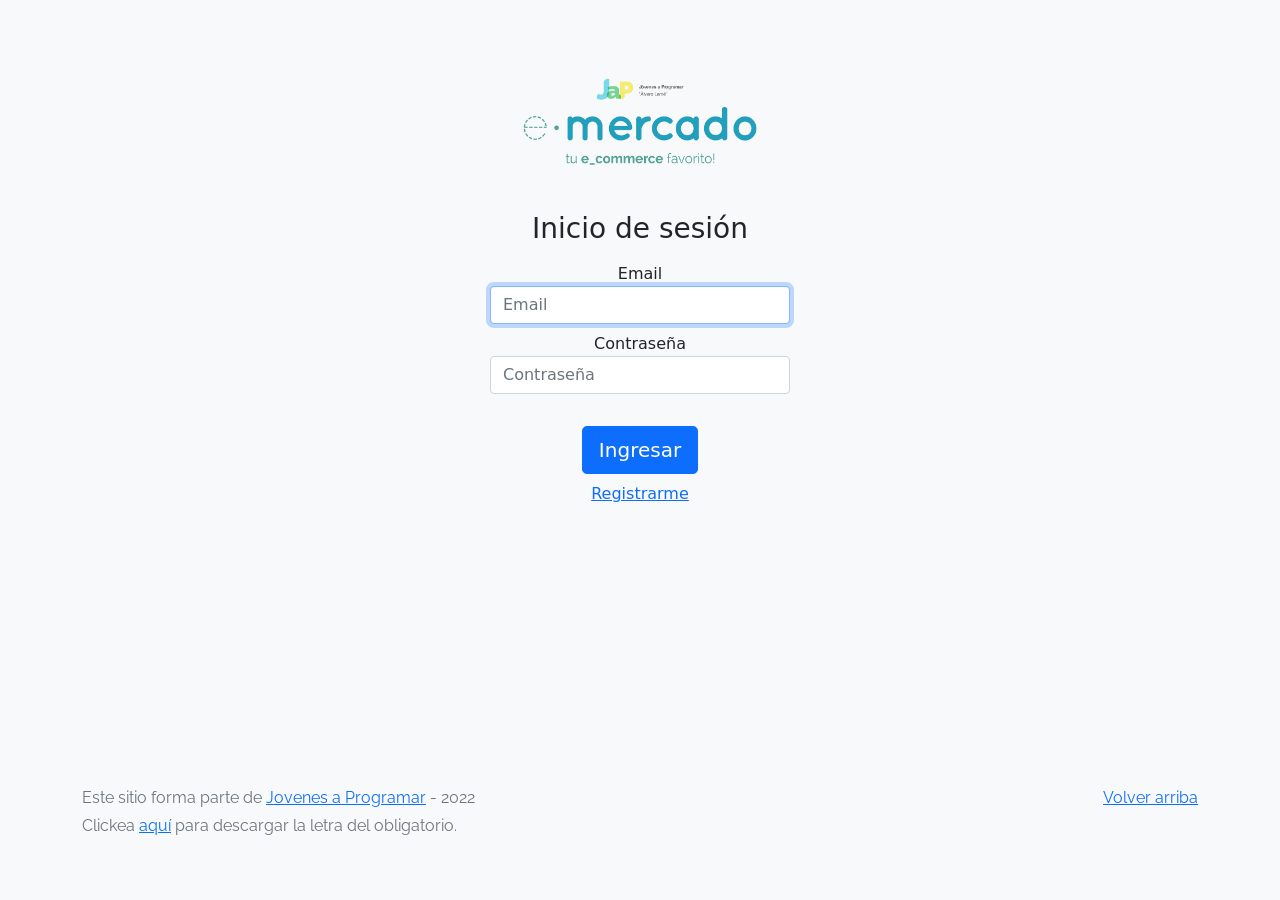
==== cart.html @ 50b45c33 "initial commit" ====
<!DOCTYPE html>
<html lang="es">

<head>
  <meta http-equiv="Content-Type" content="text/html; charset=UTF-8">
  <script>if (!localStorage.getItem("User-Logged")) { window.location = "login.html"; }</script>
  <meta name="viewport" content="width=device-width, initial-scale=1, shrink-to-fit=no">
  <title>eMercado - Todo lo que busques está aquí</title>
  <link href="https://fonts.googleapis.com/css?family=Raleway:300,300i,400,400i,700,700i,900,900i" rel="stylesheet">
  <link href="css/bootstrap.min.css" rel="stylesheet">
  <link href="css/font-awesome.min.css" rel="stylesheet">
  <link href="css/styles.css" rel="stylesheet">
</head>

<body>
  <nav class="navbar navbar-expand-lg navbar-dark bg-dark p-1">
    <div class="container">
      <button class="navbar-toggler" type="button" data-bs-toggle="collapse" data-bs-target="#navbarNav"
        aria-controls="navbarNav" aria-expanded="false" aria-label="Toggle navigation">
        <span class="navbar-toggler-icon"></span>
      </button>
      <div class="collapse navbar-collapse" id="navbarNav">
        <ul class="navbar-nav w-100 justify-content-between">
          <li class="nav-item">
            <a class="nav-link" href="index.html">Inicio</a>
          </li>
          <li class="nav-item">
            <a class="nav-link" href="categories.html">Categorías</a>
          </li>
          <li class="nav-item">
            <a class="nav-link" href="sell.html">Vender</a>
          </li>
          <li class="nav-item">
            <div id="sign-in">
              <div class="dropdown">
                <button class="btn btn-secondary dropdown-toggle" type="button" id="userEmail" data-bs-toggle="dropdown"
                  aria-haspopup="true" aria-expanded="false" style="display: none;">
                </button>
                <div class="dropdown-menu" aria-labelledby="userEmail">
                  <a class="dropdown-item" href="cart.html">Mi carrito</a>
                  <a class="dropdown-item" href="my-profile.html">Mi perfil</a>
                  <button class="dropdown-item" id="close">Cerrar sesión</button>
                </div>
              </div>
            </div>
          </li>
        </ul>
      </div>
    </div>
  </nav>
  <main class="container" id="main">
    <div class="text-center p-4">
      <h2>Carrito de compras</h2>
    </div>
    <div class="row justify-content-md-center" id="content">
      <div class="col-md-8 order-md-1">
        <h4 class="mb-3">Artículos a comprar</h4>
        <table class="table">
          <thead>
            <tr>
              <th scope="col"></th>
              <th scope="col">Nombre</th>
              <th scope="col">Costo</th>
              <th scope="col">Cantidad</th>
              <th scope="col">Subtotal</th>
              <th scope="col"></th>
            </tr>
          </thead>
          <tbody id="articlesWrapper">
          </tbody>
        </table>
        <form class="needs-validation" id="buyForm">
          <hr class="mb-4">
          <h4 class="mb-3">Tipo de envío</h4>
          <div class="d-block my-3">
            <div class="custom-control custom-radio">
              <input id="premiumradio" name="publicationType" type="radio" class="custom-control-input" checked=""
                required="">
              <label class="custom-control-label" for="premiumradio">Premium 2 a 5 días (15%)</label>
            </div>
            <div class="custom-control custom-radio">
              <input id="expressradio" name="publicationType" type="radio" class="custom-control-input" required="">
              <label class="custom-control-label" for="expressradio">Express 5 a 8 días (7%)</label>
            </div>
            <div class="custom-control custom-radio">
              <input id="standardradio" name="publicationType" type="radio" class="custom-control-input" required="">
              <label class="custom-control-label" for="standardradio">Standard 12 a 15 días (5%)</label>
            </div>
          </div>
          <h4 class="mb-3">Dirección de envío</h4>
          <div class="row">
            <div class="col-md-6 mb-3">
              <label for="shippingStreet">Calle</label>
              <input type="text" class="form-control" id="shippingStreet" placeholder="" value="">
              <div class="invalid-feedback">
                Ingresa una calle
              </div>
            </div>
            <div class="col-md-4 mb-3">
              <label for="shippingStreetNumber">Número</label>
              <input type="number" class="form-control" id="shippingStreetNumber" placeholder="" value="">
              <div class="invalid-feedback">
                Ingresa un número
              </div>
            </div>
          </div>
          <div class="row">
            <div class="col-md-6 mb-3">
              <label for="shippingCornerStreet">Esquina</label>
              <input type="text" class="form-control" id="shippingCornerStreet" placeholder="" value="">
              <div class="invalid-feedback">
                Ingresa una esquina
              </div>
            </div>
          </div>
          <hr class="mb-4">
          <div class="row">
            <div class="col">
              <h4 class="mb-3">Costos</h4>
              <ul class="list-group mb-3">
                <li class="list-group-item d-flex justify-content-between lh-condensed">
                  <div>
                    <h6 class="my-0">Subtotal</h6>
                    <small class="text-muted">Costo unitario del producto por cantidad</small>
                  </div>
                  <span class="text-muted" id="subtotalText">-</span>
                </li>
                <li class="list-group-item d-flex justify-content-between lh-condensed">
                  <div>
                    <h6 class="my-0">Costo de envío</h6>
                    <small class="text-muted">Según el tipo de envío</small>
                  </div>
                  <span class="text-muted" id="shippingText">-</span>
                </li>
                <li class="list-group-item d-flex justify-content-between">
                  <span>Total ($)</span>
                  <strong id="totalCostText">-</strong>
                </li>
              </ul>
            </div>
          </div>
          <hr class="mb-4">
          <div class="row">
            <div class="col">
              <h4 class="mb-3">Forma de pago</h4>
              <div>
                <span class="label" id="paymentType">No ha seleccionado</span>
                <button type="button" class="btn btn-link" data-bs-toggle="modal"
                  data-bs-target="#contidionsModal">Seleccionar</button>
              </div>
              <div class="invalid-feedback" id="paymentTypeFeedback">
                Debe seleccionar una forma de pago
              </div>
            </div>
          </div>
          <div class="row">
            <button class="btn btn-primary btn-lg my-5" type="submit" id="btnSubmit">Finalizar compra</button>
          </div>
        </form>
      </div>
    </div>
  </main>
  <footer class="text-muted">
    <div class="container">
      <p class="float-end">
        <a href="#">Volver arriba</a>
      </p>
      <p>Este sitio forma parte de <a href="https://jovenesaprogramar.edu.uy/" target="_blank">Jovenes a Programar</a> -
        2022</p>
      <p>Clickea <a target="_blank" href="Letra.pdf">aquí</a> para descargar la letra del obligatorio.</p>
    </div>
  </footer>
  <div class="alert fade" role="alert" id="alertResult">
    <span id="resultSpan"></span>
    <button type="button" class="close" data-bs-dismiss="alert" aria-label="Close">
      <span aria-hidden="true">&times;</span>
    </button>
  </div>

  <div class="modal fade" tabindex="-1" role="dialog" id="contidionsModal">
    <div class="modal-dialog" role="document">
      <div class="modal-content">
        <div class="modal-header">
          <h5 class="modal-title">Forma de pago</h5>
        </div>
        <div class="modal-body">
          <div class="container">
            <div class="row">
              <div class="custom-control custom-radio">
                <input id="creditCardPaymentRadio" name="paymentType" type="radio" class="custom-control-input">
                <label class="custom-control-label" for="creditCardPaymentRadio">Tarjeta de crédito</label>
              </div>
            </div>
            <hr>
            <div class="row">
              <div class="col-md-6 mb-3">
                <label for="shippingStreet">Número de tarjeta</label>
                <input type="text" class="form-control" id="creditCardNumber" placeholder="" value="">
                <div class="invalid-feedback">
                  Ingresa un número de tarjeta
                </div>
              </div>
              <div class="col-md-4 mb-3">
                <label for="shippingStreetNumber">Código de seg.</label>
                <input type="number" class="form-control" id="creditCardSecurityCode" placeholder="" value="">
                <div class="invalid-feedback">
                  Ingresa el código de seguridad
                </div>
              </div>
            </div>
            <div class="row">
              <div class="col-md-6 mb-3">
                <label for="dueDate">Vencimiento (MM/AA)</label>
                <input type="text" class="form-control" id="dueDate" placeholder="" value="">
                <div class="invalid-feedback">
                  Ingresa la fecha de vencimiento
                </div>
              </div>
            </div>
            <div class="row">
              <div class="custom-control custom-radio">
                <input id="bankingRadio" name="paymentType" type="radio" class="custom-control-input">
                <label class="custom-control-label" for="bankingRadio">Transferencia bancaria</label>
              </div>
            </div>
            <hr>
            <div class="row">
              <div class="col-md-6 mb-3">
                <label for="bankAccountNumber">Número de cuenta</label>
                <input type="text" class="form-control" id="bankAccountNumber" placeholder="" value="">
                <div class="invalid-feedback">
                  Ingresa un número de cuenta
                </div>
              </div>
            </div>
          </div>
          <div class="modal-footer">
            <button type="button" class="btn btn-primary" data-bs-dismiss="modal">Cerrar</button>
          </div>
        </div>
      </div>
    </div>
    <div id="spinner-wrapper">
      <div class="lds-ring">
        <div></div>
        <div></div>
        <div></div>
        <div></div>
      </div>
    </div>
  </div>
  <script src="js/bootstrap.bundle.min.js"></script>
  <script src="js/dropzone.js"></script>
  <script src="js/init.js"></script>
  <script src="js/cart.js"></script>
</body>

</html>
---- css/styles.css ----
.jumbotron,
.card-body,
.container,
.site-header {
  font-family: 'Raleway', serif !important;
}

.jumbotron .display-4 {
  font-weight: bold;
}

nav a {
  text-decoration: none;
}

.bd-placeholder-img {
  font-size: 1.125rem;
  text-anchor: middle;
  -webkit-user-select: none;
  -moz-user-select: none;
  -ms-user-select: none;
  user-select: none;
}

@media (min-width: 768px) {
  .bd-placeholder-img-lg {
    font-size: 3.5rem;
  }
}

.jumbotron {
  height: 50vh;
  padding: 5em inherit;
  margin-bottom: 0;
  background-color: #53C0FB;
  background: url('../img/cover_back.png');
  background-size: cover;
  background-position: center;
  background-repeat: no-repeat;
  color: black;
  font-weight: bold;
}

@media (min-width: 768px) {
  .jumbotron {
    padding-top: 6rem;
    padding-bottom: 6rem;
  }
}

.jumbotron p:last-child {
  margin-bottom: 0;
}

.jumbotron-heading {
  font-weight: 300;
}

.jumbotron .container {
  max-width: 40rem;
  background-color: rgba(255, 255, 255, 0.5);
  border-radius: 10px;
  text-shadow: 1px 1px 2px grey;
}

.jumbotron .lead {
  font-size: 38px;
}

footer {
  padding-top: 3rem;
  padding-bottom: 3rem;
}

footer p {
  margin-bottom: .25rem;
}

.site-header a {
  color: white;
  transition: ease-in-out color .15s;
}

.site-header .dropdown-menu a {
  color: black;
}

.dropzone {
  border: 2px dashed #0087F7;
  border-radius: 5px;
  background: white;
}

.img-fit {
  max-height: 100%;
}

.alert {
  position: fixed;
  top: 80px;
  width: 50%;
  left: 50%;
  transform: translate(-50%, 0);
}


.lds-ring {
  display: inline-block;
  position: relative;
  width: 64px;
  height: 64px;
  top: 50%;
  left: 50%;
}

.cursor-active {
  cursor: pointer;
}

.left {
  float: left;
  padding: 4px;
  background-color: rgba(255, 255, 255, 0.5);
}

.lds-ring div {
  box-sizing: border-box;
  display: block;
  position: absolute;
  width: 51px;
  height: 51px;
  margin: 6px;
  border: 6px solid #fff;
  border-radius: 50%;
  animation: lds-ring 1.2s cubic-bezier(0.5, 0, 0.5, 1) infinite;
  border-color: #fff transparent transparent transparent;
}

.lds-ring div:nth-child(1) {
  animation-delay: -0.45s;
}

.lds-ring div:nth-child(2) {
  animation-delay: -0.3s;
}

.lds-ring div:nth-child(3) {
  animation-delay: -0.15s;
}

@keyframes lds-ring {
  0% {
    transform: rotate(0deg);
  }

  100% {
    transform: rotate(360deg);
  }
}

.signin {
  width: 100%;
  max-width: 330px;
  padding: 15px;
  margin: auto;
}

#spinner-wrapper {
  position: fixed;
  background-color: rgba(0, 0, 0, 0.5);
  width: 100%;
  height: 100%;
  top: 0;
  left: 0;
  z-index: 1021;
  display: none;
}

main {
  min-height: calc(100vh - 210px);
}

a.custom-card,
a.custom-card:hover {
  color: inherit;
  text-decoration: inherit;
}

.checked {
  color: orange;
}
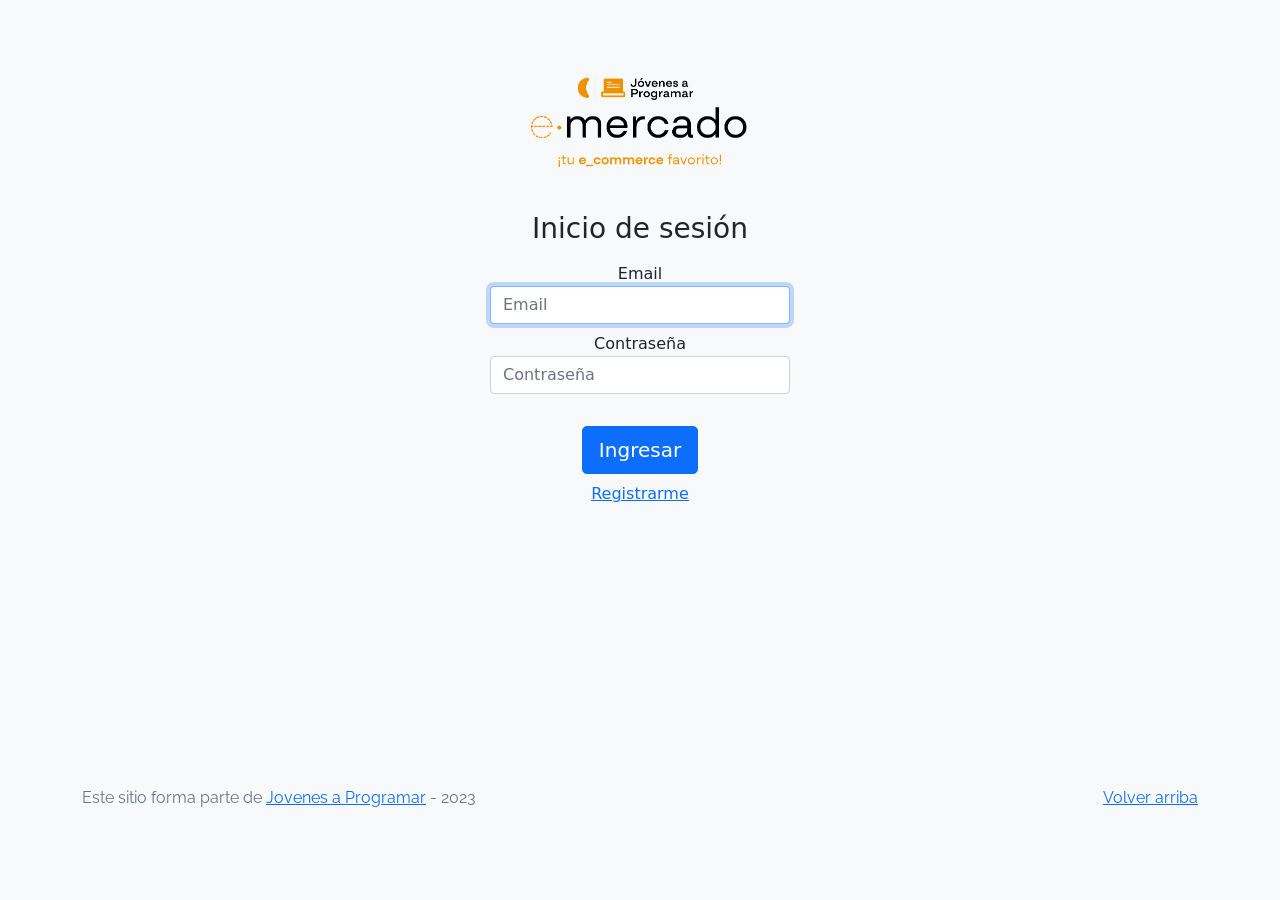
==== commit c27eb5fe: "Update cart.html Elimino la pauta del año 2022 y actualizo el año Valentina Baldoni" ====
--- a/cart.html
+++ b/cart.html
@@ -166,8 +166,7 @@
         <a href="#">Volver arriba</a>
       </p>
       <p>Este sitio forma parte de <a href="https://jovenesaprogramar.edu.uy/" target="_blank">Jovenes a Programar</a> -
-        2022</p>
-      <p>Clickea <a target="_blank" href="Letra.pdf">aquí</a> para descargar la letra del obligatorio.</p>
+        2023</p>
     </div>
   </footer>
   <div class="alert fade" role="alert" id="alertResult">
@@ -255,4 +254,4 @@
   <script src="js/cart.js"></script>
 </body>
 
-</html>+</html>
